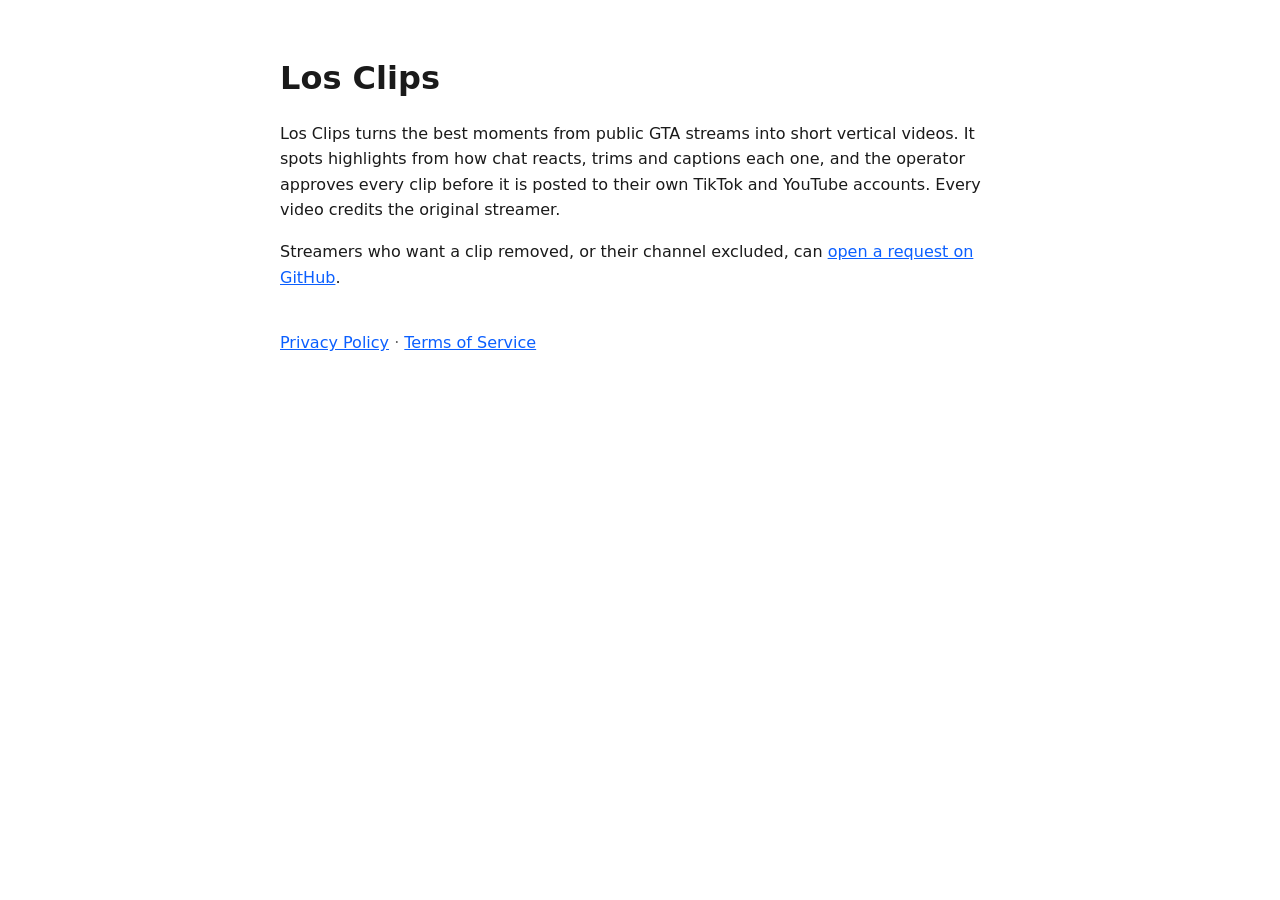
==== index.html @ 00df0680 "Los Clips site: home, privacy policy, terms of service, app icon Co-Authored-By: Claude Opus 5.5 <no" ====
<!doctype html>
<html lang="en">
<head>
<meta charset="utf-8">
<meta name="viewport" content="width=device-width, initial-scale=1">
<title>Los Clips</title>
<link rel="stylesheet" href="style.css">
</head>
<body>
<main>
<h1>Los Clips</h1>
<p>Los Clips turns the best moments from public GTA streams into short vertical videos. It spots highlights from how
chat reacts, trims and captions each one, and the operator approves every clip before it is posted to their own
TikTok and YouTube accounts. Every video credits the original streamer.</p>
<p>Streamers who want a clip removed, or their channel excluded, can
<a href="https://github.com/Lampandreik/losclips-site/issues">open a request on GitHub</a>.</p>
<p class="links"><a href="privacy.html">Privacy Policy</a> · <a href="terms.html">Terms of Service</a></p>
</main>
</body>
</html>
---- style.css ----
:root { --bg: #ffffff; --fg: #1a1a1a; --muted: #666; --link: #0b5fff; }
@media (prefers-color-scheme: dark) { :root { --bg: #111; --fg: #e8e8e8; --muted: #999; --link: #7aa7ff; } }
body { margin: 0; background: var(--bg); color: var(--fg); font: 16px/1.6 system-ui, -apple-system, Segoe UI, sans-serif; }
main { max-width: 720px; margin: 0 auto; padding: 32px 16px 64px; }
h1 { margin-bottom: 4px; }
h2 { font-size: 1.15rem; margin-top: 28px; }
.meta { color: var(--muted); margin-top: 0; }
a { color: var(--link); }
code { font-size: .9em; }
.links { margin-top: 40px; color: var(--muted); }
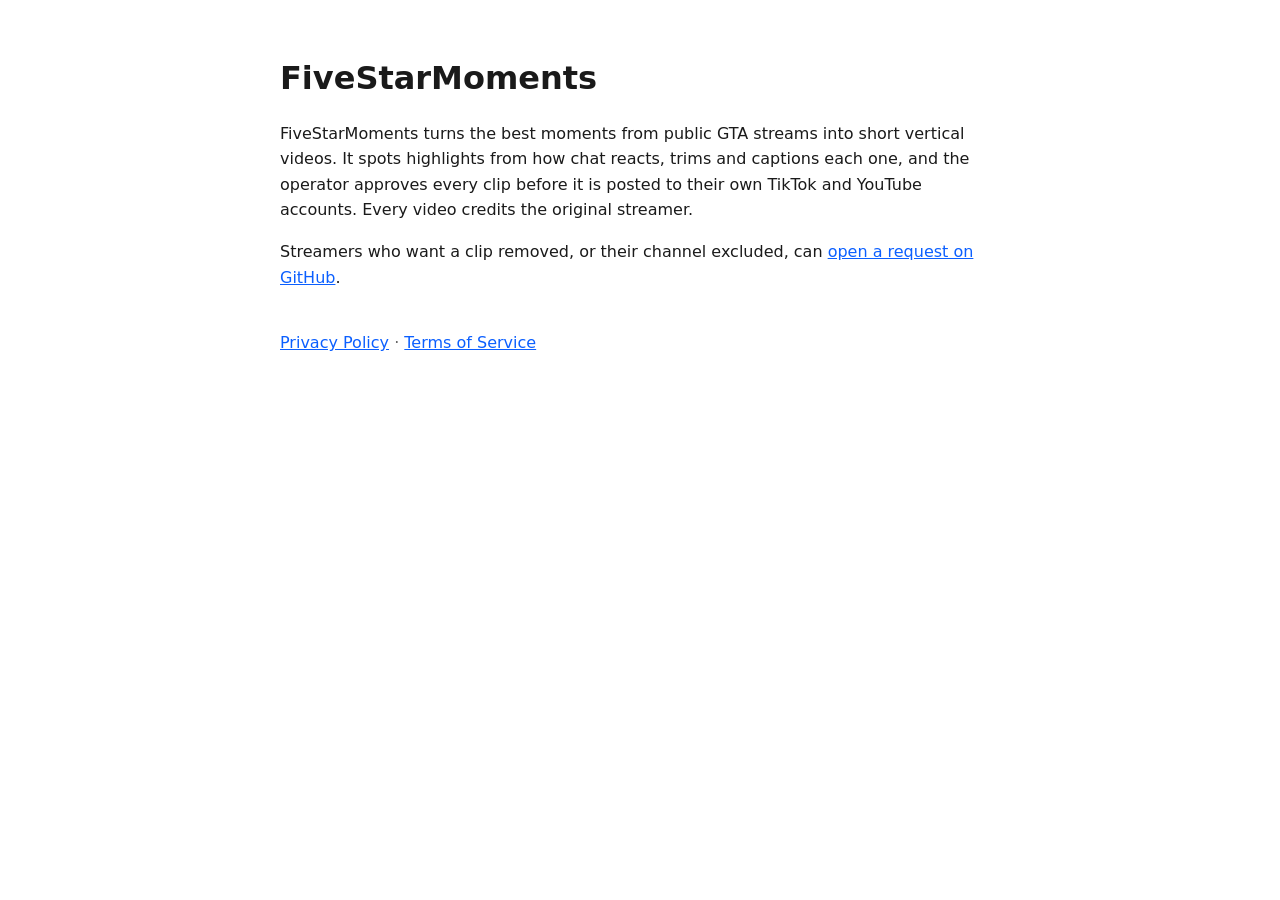
==== commit 7811f7cc: "Rebrand to FiveStarMoments (pages + icon) Co-Authored-By: Claude Opus 5.5 <noreply@anthropic.com>" ====
--- a/index.html
+++ b/index.html
@@ -3,17 +3,17 @@
 <head>
 <meta charset="utf-8">
 <meta name="viewport" content="width=device-width, initial-scale=1">
-<title>Los Clips</title>
+<title>FiveStarMoments</title>
 <link rel="stylesheet" href="style.css">
 </head>
 <body>
 <main>
-<h1>Los Clips</h1>
-<p>Los Clips turns the best moments from public GTA streams into short vertical videos. It spots highlights from how
+<h1>FiveStarMoments</h1>
+<p>FiveStarMoments turns the best moments from public GTA streams into short vertical videos. It spots highlights from how
 chat reacts, trims and captions each one, and the operator approves every clip before it is posted to their own
 TikTok and YouTube accounts. Every video credits the original streamer.</p>
 <p>Streamers who want a clip removed, or their channel excluded, can
-<a href="https://github.com/Lampandreik/losclips-site/issues">open a request on GitHub</a>.</p>
+<a href="https://github.com/Lampandreik/fivestarmoments-site/issues">open a request on GitHub</a>.</p>
 <p class="links"><a href="privacy.html">Privacy Policy</a> · <a href="terms.html">Terms of Service</a></p>
 </main>
 </body>
